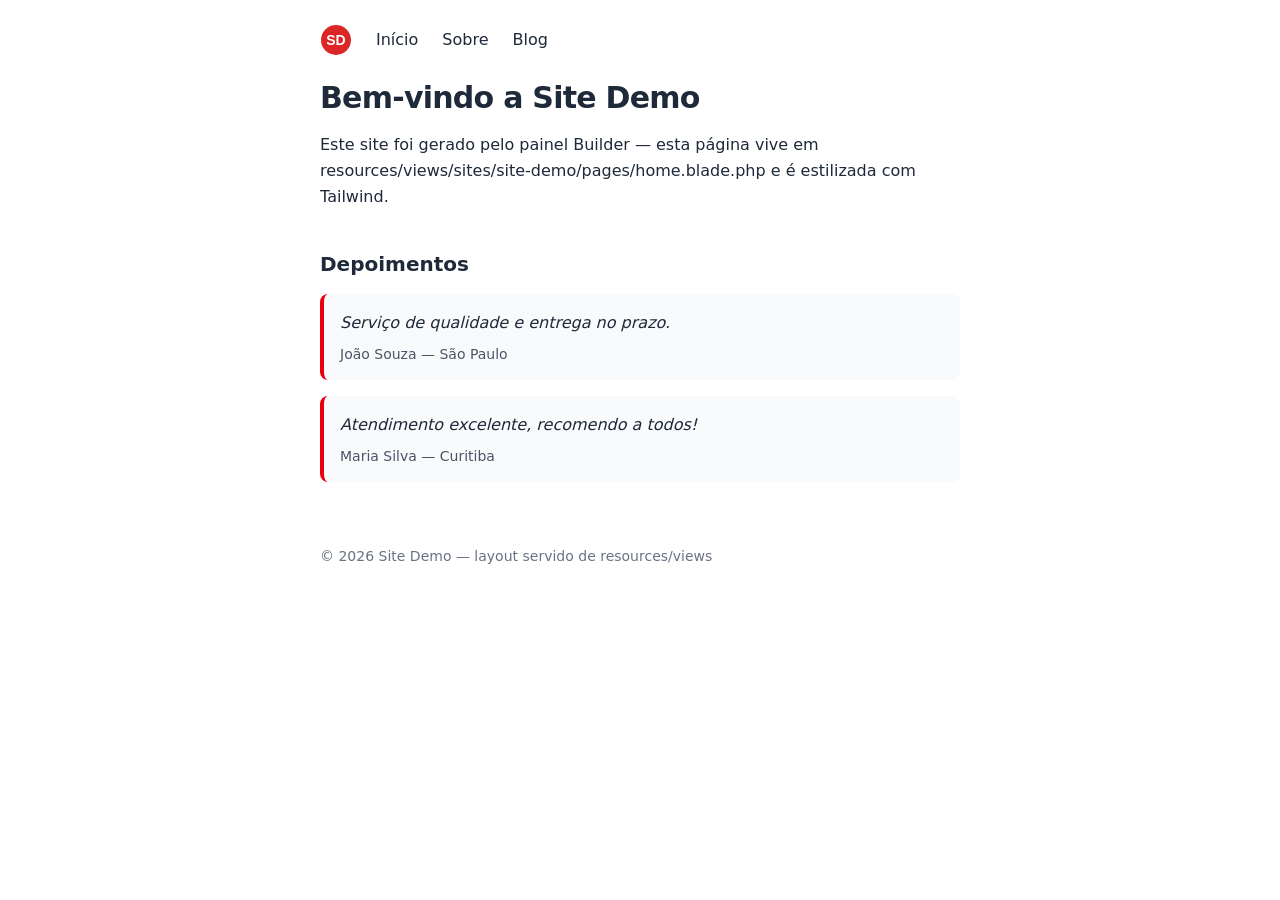
==== index.html @ 749038ee "Publicação via Builder em 03/07/2026 13:17" ====
<!doctype html>
<html lang="pt-BR">

<head>
    <meta charset="utf-8">
    <meta name="viewport" content="width=device-width, initial-scale=1">
    <title>Início — Site Demo</title>
    <link rel="stylesheet" href="/assets/site.css">
    <script src="/assets/js/site.js" defer></script>
</head>

<body class="mx-auto max-w-2xl px-4 leading-relaxed text-gray-800">
    <nav class="flex items-center gap-6 py-6 font-medium">
        <a href="/"><img src="/assets/images/logo.svg" alt="Site Demo" class="h-8 w-8"></a>
        <a href="/" class="hover:text-red-600">Início</a>
        <a href="/sobre/" class="hover:text-red-600">Sobre</a>
        <a href="/blog/" class="hover:text-red-600">Blog</a>
    </nav>
    <h1 class="text-3xl font-bold tracking-tight">Bem-vindo a Site Demo</h1>
<p class="mt-4">Este site foi gerado pelo painel Builder — esta página vive em
    resources/views/sites/site-demo/pages/home.blade.php e é estilizada com Tailwind.</p>
<section class="mt-10">
    <h2 class="text-xl font-semibold">Depoimentos</h2>
    <div class="mt-4 grid gap-4">
                    <blockquote class="rounded-lg border-l-4 border-red-600 bg-gray-50 p-4">
                <p class="italic">Serviço de qualidade e entrega no prazo.</p>
                <cite class="mt-2 block text-sm font-medium not-italic text-gray-600">João Souza —
                    São Paulo</cite>
            </blockquote>
                    <blockquote class="rounded-lg border-l-4 border-red-600 bg-gray-50 p-4">
                <p class="italic">Atendimento excelente, recomendo a todos!</p>
                <cite class="mt-2 block text-sm font-medium not-italic text-gray-600">Maria Silva —
                    Curitiba</cite>
            </blockquote>
            </div>
</section>

    <footer class="mt-16 pb-8 text-sm text-gray-500">© <span data-year></span> Site Demo — layout servido de
        resources/views</footer>
</body>

</html>
---- assets/site.css ----
/*! tailwindcss v4.3.2 | MIT License | https://tailwindcss.com */
@layer properties{@supports (((-webkit-hyphens:none)) and (not (margin-trim:inline))) or ((-moz-orient:inline) and (not (color:rgb(from red r g b)))){*,:before,:after,::backdrop{--tw-space-y-reverse:0;--tw-border-style:solid;--tw-leading:initial;--tw-font-weight:initial;--tw-tracking:initial}}}@layer theme{:root,:host{--font-sans:ui-sans-serif, system-ui, sans-serif, "Apple Color Emoji", "Segoe UI Emoji", "Segoe UI Symbol", "Noto Color Emoji";--font-mono:ui-monospace, SFMono-Regular, Menlo, Monaco, Consolas, "Liberation Mono", "Courier New", monospace;--color-red-600:oklch(57.7% .245 27.325);--color-gray-50:oklch(98.5% .002 247.839);--color-gray-200:oklch(92.8% .006 264.531);--color-gray-500:oklch(55.1% .027 264.364);--color-gray-600:oklch(44.6% .03 256.802);--color-gray-800:oklch(27.8% .033 256.848);--spacing:.25rem;--container-2xl:42rem;--text-sm:.875rem;--text-sm--line-height:calc(1.25 / .875);--text-lg:1.125rem;--text-lg--line-height:calc(1.75 / 1.125);--text-xl:1.25rem;--text-xl--line-height:calc(1.75 / 1.25);--text-3xl:1.875rem;--text-3xl--line-height:calc(2.25 / 1.875);--font-weight-medium:500;--font-weight-semibold:600;--font-weight-bold:700;--tracking-tight:-.025em;--leading-relaxed:1.625;--radius-lg:.5rem;--default-font-family:var(--font-sans);--default-mono-font-family:var(--font-mono)}}@layer base{*,:after,:before,::backdrop{box-sizing:border-box;border:0 solid;margin:0;padding:0}::file-selector-button{box-sizing:border-box;border:0 solid;margin:0;padding:0}html,:host{-webkit-text-size-adjust:100%;tab-size:4;line-height:1.5;font-family:var(--default-font-family,ui-sans-serif, system-ui, sans-serif, "Apple Color Emoji", "Segoe UI Emoji", "Segoe UI Symbol", "Noto Color Emoji");font-feature-settings:var(--default-font-feature-settings,normal);font-variation-settings:var(--default-font-variation-settings,normal);-webkit-tap-highlight-color:transparent}hr{height:0;color:inherit;border-top-width:1px}abbr:where([title]){-webkit-text-decoration:underline dotted;text-decoration:underline dotted}h1,h2,h3,h4,h5,h6{font-size:inherit;font-weight:inherit}a{color:inherit;-webkit-text-decoration:inherit;-webkit-text-decoration:inherit;-webkit-text-decoration:inherit;text-decoration:inherit}b,strong{font-weight:bolder}code,kbd,samp,pre{font-family:var(--default-mono-font-family,ui-monospace, SFMono-Regular, Menlo, Monaco, Consolas, "Liberation Mono", "Courier New", monospace);font-feature-settings:var(--default-mono-font-feature-settings,normal);font-variation-settings:var(--default-mono-font-variation-settings,normal);font-size:1em}small{font-size:80%}sub,sup{vertical-align:baseline;font-size:75%;line-height:0;position:relative}sub{bottom:-.25em}sup{top:-.5em}table{text-indent:0;border-color:inherit;border-collapse:collapse}:-moz-focusring{outline:auto}progress{vertical-align:baseline}summary{display:list-item}ol,ul,menu{list-style:none}img,svg,video,canvas,audio,iframe,embed,object{vertical-align:middle;display:block}img,video{max-width:100%;height:auto}button,input,select,optgroup,textarea{font:inherit;font-feature-settings:inherit;font-variation-settings:inherit;letter-spacing:inherit;color:inherit;opacity:1;background-color:#0000;border-radius:0}::file-selector-button{font:inherit;font-feature-settings:inherit;font-variation-settings:inherit;letter-spacing:inherit;color:inherit;opacity:1;background-color:#0000;border-radius:0}:where(select:is([multiple],[size])) optgroup{font-weight:bolder}:where(select:is([multiple],[size])) optgroup option{padding-inline-start:20px}::file-selector-button{margin-inline-end:4px}::placeholder{opacity:1}@supports (not ((-webkit-appearance:-apple-pay-button))) or (contain-intrinsic-size:1px){::placeholder{color:currentColor}@supports (color:color-mix(in lab, red, red)){::placeholder{color:color-mix(in oklab, currentcolor 50%, transparent)}}}textarea{resize:vertical}::-webkit-search-decoration{-webkit-appearance:none}::-webkit-date-and-time-value{min-height:1lh;text-align:inherit}::-webkit-datetime-edit{display:inline-flex}::-webkit-datetime-edit-fields-wrapper{padding:0}::-webkit-datetime-edit{padding-block:0}::-webkit-datetime-edit-year-field{padding-block:0}::-webkit-datetime-edit-month-field{padding-block:0}::-webkit-datetime-edit-day-field{padding-block:0}::-webkit-datetime-edit-hour-field{padding-block:0}::-webkit-datetime-edit-minute-field{padding-block:0}::-webkit-datetime-edit-second-field{padding-block:0}::-webkit-datetime-edit-millisecond-field{padding-block:0}::-webkit-datetime-edit-meridiem-field{padding-block:0}::-webkit-calendar-picker-indicator{line-height:1}:-moz-ui-invalid{box-shadow:none}button,input:where([type=button],[type=reset],[type=submit]){appearance:button}::file-selector-button{appearance:button}::-webkit-inner-spin-button{height:auto}::-webkit-outer-spin-button{height:auto}[hidden]:where(:not([hidden=until-found])){display:none!important}}@layer components;@layer utilities{.mx-auto{margin-inline:auto}.mt-2{margin-top:calc(var(--spacing) * 2)}.mt-4{margin-top:calc(var(--spacing) * 4)}.mt-6{margin-top:calc(var(--spacing) * 6)}.mt-10{margin-top:calc(var(--spacing) * 10)}.mt-16{margin-top:calc(var(--spacing) * 16)}.block{display:block}.flex{display:flex}.grid{display:grid}.h-8{height:calc(var(--spacing) * 8)}.w-8{width:calc(var(--spacing) * 8)}.max-w-2xl{max-width:var(--container-2xl)}.items-center{align-items:center}.gap-4{gap:calc(var(--spacing) * 4)}.gap-6{gap:calc(var(--spacing) * 6)}:where(.space-y-4>:not(:last-child)){--tw-space-y-reverse:0;margin-block-start:calc(calc(var(--spacing) * 4) * var(--tw-space-y-reverse));margin-block-end:calc(calc(var(--spacing) * 4) * calc(1 - var(--tw-space-y-reverse)))}.rounded-lg{border-radius:var(--radius-lg)}.border{border-style:var(--tw-border-style);border-width:1px}.border-l-4{border-left-style:var(--tw-border-style);border-left-width:4px}.border-gray-200{border-color:var(--color-gray-200)}.border-red-600{border-color:var(--color-red-600)}.bg-gray-50{background-color:var(--color-gray-50)}.p-4{padding:calc(var(--spacing) * 4)}.p-5{padding:calc(var(--spacing) * 5)}.px-4{padding-inline:calc(var(--spacing) * 4)}.py-6{padding-block:calc(var(--spacing) * 6)}.pb-8{padding-bottom:calc(var(--spacing) * 8)}.text-3xl{font-size:var(--text-3xl);line-height:var(--tw-leading,var(--text-3xl--line-height))}.text-lg{font-size:var(--text-lg);line-height:var(--tw-leading,var(--text-lg--line-height))}.text-sm{font-size:var(--text-sm);line-height:var(--tw-leading,var(--text-sm--line-height))}.text-xl{font-size:var(--text-xl);line-height:var(--tw-leading,var(--text-xl--line-height))}.leading-relaxed{--tw-leading:var(--leading-relaxed);line-height:var(--leading-relaxed)}.font-bold{--tw-font-weight:var(--font-weight-bold);font-weight:var(--font-weight-bold)}.font-medium{--tw-font-weight:var(--font-weight-medium);font-weight:var(--font-weight-medium)}.font-semibold{--tw-font-weight:var(--font-weight-semibold);font-weight:var(--font-weight-semibold)}.tracking-tight{--tw-tracking:var(--tracking-tight);letter-spacing:var(--tracking-tight)}.text-gray-500{color:var(--color-gray-500)}.text-gray-600{color:var(--color-gray-600)}.text-gray-800{color:var(--color-gray-800)}.text-red-600{color:var(--color-red-600)}.italic{font-style:italic}.not-italic{font-style:normal}@media (hover:hover){.hover\:text-red-600:hover{color:var(--color-red-600)}.hover\:underline:hover{text-decoration-line:underline}}}@property --tw-space-y-reverse{syntax:"*";inherits:false;initial-value:0}@property --tw-border-style{syntax:"*";inherits:false;initial-value:solid}@property --tw-leading{syntax:"*";inherits:false}@property --tw-font-weight{syntax:"*";inherits:false}@property --tw-tracking{syntax:"*";inherits:false}
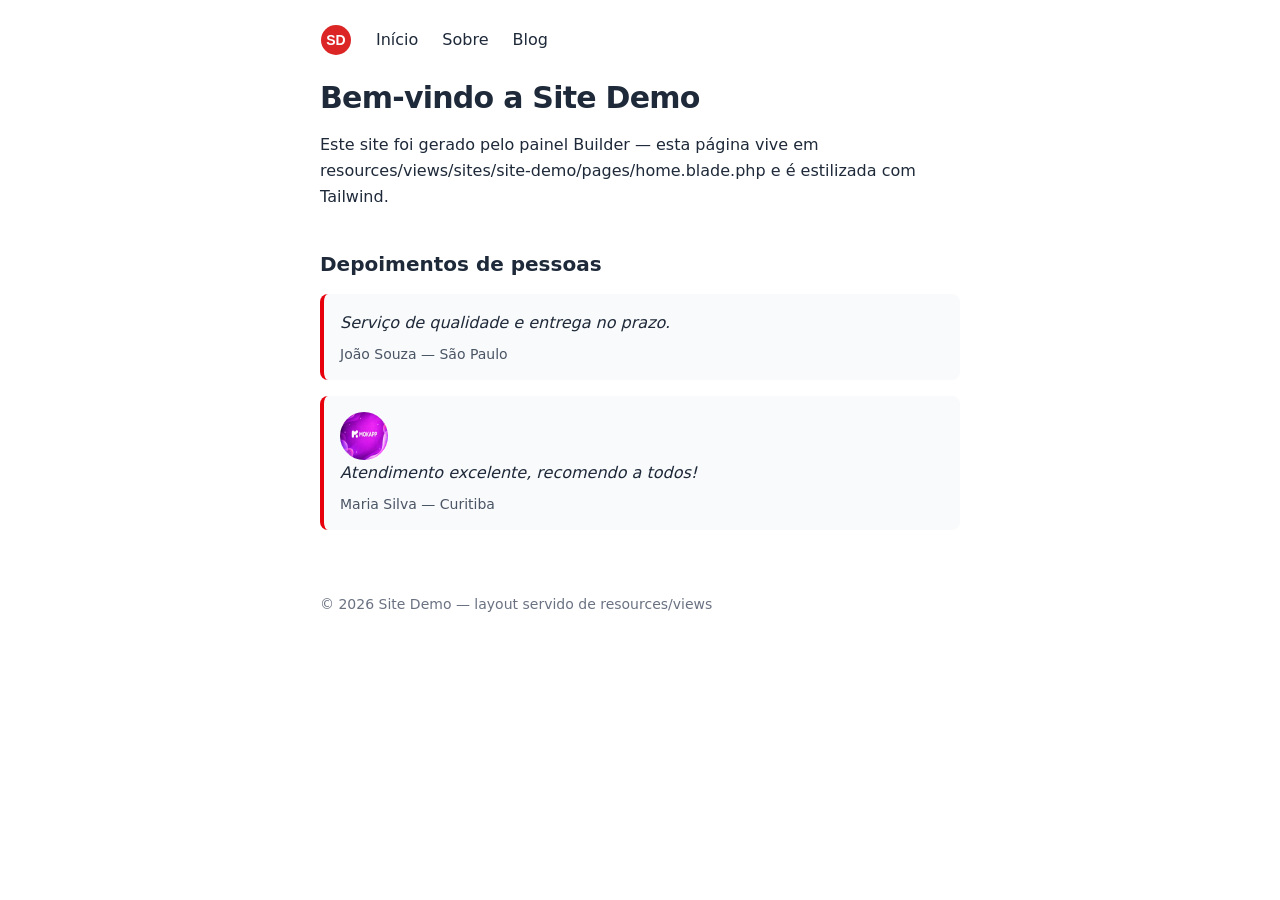
==== commit 54591ca8: "Publicação via Builder em 03/07/2026 13:42" ====
--- a/index.html
+++ b/index.html
@@ -20,15 +20,17 @@
 <p class="mt-4">Este site foi gerado pelo painel Builder — esta página vive em
     resources/views/sites/site-demo/pages/home.blade.php e é estilizada com Tailwind.</p>
 <section class="mt-10">
-    <h2 class="text-xl font-semibold">Depoimentos</h2>
+    <h2 class="text-xl font-semibold">Depoimentos de pessoas</h2>
     <div class="mt-4 grid gap-4">
                     <blockquote class="rounded-lg border-l-4 border-red-600 bg-gray-50 p-4">
-                <p class="italic">Serviço de qualidade e entrega no prazo.</p>
+                                <p class="italic">Serviço de qualidade e entrega no prazo.</p>
                 <cite class="mt-2 block text-sm font-medium not-italic text-gray-600">João Souza —
                     São Paulo</cite>
             </blockquote>
                     <blockquote class="rounded-lg border-l-4 border-red-600 bg-gray-50 p-4">
-                <p class="italic">Atendimento excelente, recomendo a todos!</p>
+                                    <img src="/media/sites/11/01KWM2SP0B7ZAYQSWC1CBC7YSX.png" alt="Maria Silva"
+                        class="h-12 w-12 rounded-full">
+                                <p class="italic">Atendimento excelente, recomendo a todos!</p>
                 <cite class="mt-2 block text-sm font-medium not-italic text-gray-600">Maria Silva —
                     Curitiba</cite>
             </blockquote>
--- a/assets/site.css
+++ b/assets/site.css
@@ -1,2 +1,2 @@
 /*! tailwindcss v4.3.2 | MIT License | https://tailwindcss.com */
-@layer properties{@supports (((-webkit-hyphens:none)) and (not (margin-trim:inline))) or ((-moz-orient:inline) and (not (color:rgb(from red r g b)))){*,:before,:after,::backdrop{--tw-space-y-reverse:0;--tw-border-style:solid;--tw-leading:initial;--tw-font-weight:initial;--tw-tracking:initial}}}@layer theme{:root,:host{--font-sans:ui-sans-serif, system-ui, sans-serif, "Apple Color Emoji", "Segoe UI Emoji", "Segoe UI Symbol", "Noto Color Emoji";--font-mono:ui-monospace, SFMono-Regular, Menlo, Monaco, Consolas, "Liberation Mono", "Courier New", monospace;--color-red-600:oklch(57.7% .245 27.325);--color-gray-50:oklch(98.5% .002 247.839);--color-gray-200:oklch(92.8% .006 264.531);--color-gray-500:oklch(55.1% .027 264.364);--color-gray-600:oklch(44.6% .03 256.802);--color-gray-800:oklch(27.8% .033 256.848);--spacing:.25rem;--container-2xl:42rem;--text-sm:.875rem;--text-sm--line-height:calc(1.25 / .875);--text-lg:1.125rem;--text-lg--line-height:calc(1.75 / 1.125);--text-xl:1.25rem;--text-xl--line-height:calc(1.75 / 1.25);--text-3xl:1.875rem;--text-3xl--line-height:calc(2.25 / 1.875);--font-weight-medium:500;--font-weight-semibold:600;--font-weight-bold:700;--tracking-tight:-.025em;--leading-relaxed:1.625;--radius-lg:.5rem;--default-font-family:var(--font-sans);--default-mono-font-family:var(--font-mono)}}@layer base{*,:after,:before,::backdrop{box-sizing:border-box;border:0 solid;margin:0;padding:0}::file-selector-button{box-sizing:border-box;border:0 solid;margin:0;padding:0}html,:host{-webkit-text-size-adjust:100%;tab-size:4;line-height:1.5;font-family:var(--default-font-family,ui-sans-serif, system-ui, sans-serif, "Apple Color Emoji", "Segoe UI Emoji", "Segoe UI Symbol", "Noto Color Emoji");font-feature-settings:var(--default-font-feature-settings,normal);font-variation-settings:var(--default-font-variation-settings,normal);-webkit-tap-highlight-color:transparent}hr{height:0;color:inherit;border-top-width:1px}abbr:where([title]){-webkit-text-decoration:underline dotted;text-decoration:underline dotted}h1,h2,h3,h4,h5,h6{font-size:inherit;font-weight:inherit}a{color:inherit;-webkit-text-decoration:inherit;-webkit-text-decoration:inherit;-webkit-text-decoration:inherit;text-decoration:inherit}b,strong{font-weight:bolder}code,kbd,samp,pre{font-family:var(--default-mono-font-family,ui-monospace, SFMono-Regular, Menlo, Monaco, Consolas, "Liberation Mono", "Courier New", monospace);font-feature-settings:var(--default-mono-font-feature-settings,normal);font-variation-settings:var(--default-mono-font-variation-settings,normal);font-size:1em}small{font-size:80%}sub,sup{vertical-align:baseline;font-size:75%;line-height:0;position:relative}sub{bottom:-.25em}sup{top:-.5em}table{text-indent:0;border-color:inherit;border-collapse:collapse}:-moz-focusring{outline:auto}progress{vertical-align:baseline}summary{display:list-item}ol,ul,menu{list-style:none}img,svg,video,canvas,audio,iframe,embed,object{vertical-align:middle;display:block}img,video{max-width:100%;height:auto}button,input,select,optgroup,textarea{font:inherit;font-feature-settings:inherit;font-variation-settings:inherit;letter-spacing:inherit;color:inherit;opacity:1;background-color:#0000;border-radius:0}::file-selector-button{font:inherit;font-feature-settings:inherit;font-variation-settings:inherit;letter-spacing:inherit;color:inherit;opacity:1;background-color:#0000;border-radius:0}:where(select:is([multiple],[size])) optgroup{font-weight:bolder}:where(select:is([multiple],[size])) optgroup option{padding-inline-start:20px}::file-selector-button{margin-inline-end:4px}::placeholder{opacity:1}@supports (not ((-webkit-appearance:-apple-pay-button))) or (contain-intrinsic-size:1px){::placeholder{color:currentColor}@supports (color:color-mix(in lab, red, red)){::placeholder{color:color-mix(in oklab, currentcolor 50%, transparent)}}}textarea{resize:vertical}::-webkit-search-decoration{-webkit-appearance:none}::-webkit-date-and-time-value{min-height:1lh;text-align:inherit}::-webkit-datetime-edit{display:inline-flex}::-webkit-datetime-edit-fields-wrapper{padding:0}::-webkit-datetime-edit{padding-block:0}::-webkit-datetime-edit-year-field{padding-block:0}::-webkit-datetime-edit-month-field{padding-block:0}::-webkit-datetime-edit-day-field{padding-block:0}::-webkit-datetime-edit-hour-field{padding-block:0}::-webkit-datetime-edit-minute-field{padding-block:0}::-webkit-datetime-edit-second-field{padding-block:0}::-webkit-datetime-edit-millisecond-field{padding-block:0}::-webkit-datetime-edit-meridiem-field{padding-block:0}::-webkit-calendar-picker-indicator{line-height:1}:-moz-ui-invalid{box-shadow:none}button,input:where([type=button],[type=reset],[type=submit]){appearance:button}::file-selector-button{appearance:button}::-webkit-inner-spin-button{height:auto}::-webkit-outer-spin-button{height:auto}[hidden]:where(:not([hidden=until-found])){display:none!important}}@layer components;@layer utilities{.mx-auto{margin-inline:auto}.mt-2{margin-top:calc(var(--spacing) * 2)}.mt-4{margin-top:calc(var(--spacing) * 4)}.mt-6{margin-top:calc(var(--spacing) * 6)}.mt-10{margin-top:calc(var(--spacing) * 10)}.mt-16{margin-top:calc(var(--spacing) * 16)}.block{display:block}.flex{display:flex}.grid{display:grid}.h-8{height:calc(var(--spacing) * 8)}.w-8{width:calc(var(--spacing) * 8)}.max-w-2xl{max-width:var(--container-2xl)}.items-center{align-items:center}.gap-4{gap:calc(var(--spacing) * 4)}.gap-6{gap:calc(var(--spacing) * 6)}:where(.space-y-4>:not(:last-child)){--tw-space-y-reverse:0;margin-block-start:calc(calc(var(--spacing) * 4) * var(--tw-space-y-reverse));margin-block-end:calc(calc(var(--spacing) * 4) * calc(1 - var(--tw-space-y-reverse)))}.rounded-lg{border-radius:var(--radius-lg)}.border{border-style:var(--tw-border-style);border-width:1px}.border-l-4{border-left-style:var(--tw-border-style);border-left-width:4px}.border-gray-200{border-color:var(--color-gray-200)}.border-red-600{border-color:var(--color-red-600)}.bg-gray-50{background-color:var(--color-gray-50)}.p-4{padding:calc(var(--spacing) * 4)}.p-5{padding:calc(var(--spacing) * 5)}.px-4{padding-inline:calc(var(--spacing) * 4)}.py-6{padding-block:calc(var(--spacing) * 6)}.pb-8{padding-bottom:calc(var(--spacing) * 8)}.text-3xl{font-size:var(--text-3xl);line-height:var(--tw-leading,var(--text-3xl--line-height))}.text-lg{font-size:var(--text-lg);line-height:var(--tw-leading,var(--text-lg--line-height))}.text-sm{font-size:var(--text-sm);line-height:var(--tw-leading,var(--text-sm--line-height))}.text-xl{font-size:var(--text-xl);line-height:var(--tw-leading,var(--text-xl--line-height))}.leading-relaxed{--tw-leading:var(--leading-relaxed);line-height:var(--leading-relaxed)}.font-bold{--tw-font-weight:var(--font-weight-bold);font-weight:var(--font-weight-bold)}.font-medium{--tw-font-weight:var(--font-weight-medium);font-weight:var(--font-weight-medium)}.font-semibold{--tw-font-weight:var(--font-weight-semibold);font-weight:var(--font-weight-semibold)}.tracking-tight{--tw-tracking:var(--tracking-tight);letter-spacing:var(--tracking-tight)}.text-gray-500{color:var(--color-gray-500)}.text-gray-600{color:var(--color-gray-600)}.text-gray-800{color:var(--color-gray-800)}.text-red-600{color:var(--color-red-600)}.italic{font-style:italic}.not-italic{font-style:normal}@media (hover:hover){.hover\:text-red-600:hover{color:var(--color-red-600)}.hover\:underline:hover{text-decoration-line:underline}}}@property --tw-space-y-reverse{syntax:"*";inherits:false;initial-value:0}@property --tw-border-style{syntax:"*";inherits:false;initial-value:solid}@property --tw-leading{syntax:"*";inherits:false}@property --tw-font-weight{syntax:"*";inherits:false}@property --tw-tracking{syntax:"*";inherits:false}+@layer properties{@supports (((-webkit-hyphens:none)) and (not (margin-trim:inline))) or ((-moz-orient:inline) and (not (color:rgb(from red r g b)))){*,:before,:after,::backdrop{--tw-space-y-reverse:0;--tw-border-style:solid;--tw-leading:initial;--tw-font-weight:initial;--tw-tracking:initial}}}@layer theme{:root,:host{--font-sans:ui-sans-serif, system-ui, sans-serif, "Apple Color Emoji", "Segoe UI Emoji", "Segoe UI Symbol", "Noto Color Emoji";--font-mono:ui-monospace, SFMono-Regular, Menlo, Monaco, Consolas, "Liberation Mono", "Courier New", monospace;--color-red-600:oklch(57.7% .245 27.325);--color-gray-50:oklch(98.5% .002 247.839);--color-gray-200:oklch(92.8% .006 264.531);--color-gray-500:oklch(55.1% .027 264.364);--color-gray-600:oklch(44.6% .03 256.802);--color-gray-800:oklch(27.8% .033 256.848);--spacing:.25rem;--container-2xl:42rem;--text-sm:.875rem;--text-sm--line-height:calc(1.25 / .875);--text-lg:1.125rem;--text-lg--line-height:calc(1.75 / 1.125);--text-xl:1.25rem;--text-xl--line-height:calc(1.75 / 1.25);--text-3xl:1.875rem;--text-3xl--line-height:calc(2.25 / 1.875);--font-weight-medium:500;--font-weight-semibold:600;--font-weight-bold:700;--tracking-tight:-.025em;--leading-relaxed:1.625;--radius-lg:.5rem;--default-font-family:var(--font-sans);--default-mono-font-family:var(--font-mono)}}@layer base{*,:after,:before,::backdrop{box-sizing:border-box;border:0 solid;margin:0;padding:0}::file-selector-button{box-sizing:border-box;border:0 solid;margin:0;padding:0}html,:host{-webkit-text-size-adjust:100%;tab-size:4;line-height:1.5;font-family:var(--default-font-family,ui-sans-serif, system-ui, sans-serif, "Apple Color Emoji", "Segoe UI Emoji", "Segoe UI Symbol", "Noto Color Emoji");font-feature-settings:var(--default-font-feature-settings,normal);font-variation-settings:var(--default-font-variation-settings,normal);-webkit-tap-highlight-color:transparent}hr{height:0;color:inherit;border-top-width:1px}abbr:where([title]){-webkit-text-decoration:underline dotted;text-decoration:underline dotted}h1,h2,h3,h4,h5,h6{font-size:inherit;font-weight:inherit}a{color:inherit;-webkit-text-decoration:inherit;-webkit-text-decoration:inherit;-webkit-text-decoration:inherit;text-decoration:inherit}b,strong{font-weight:bolder}code,kbd,samp,pre{font-family:var(--default-mono-font-family,ui-monospace, SFMono-Regular, Menlo, Monaco, Consolas, "Liberation Mono", "Courier New", monospace);font-feature-settings:var(--default-mono-font-feature-settings,normal);font-variation-settings:var(--default-mono-font-variation-settings,normal);font-size:1em}small{font-size:80%}sub,sup{vertical-align:baseline;font-size:75%;line-height:0;position:relative}sub{bottom:-.25em}sup{top:-.5em}table{text-indent:0;border-color:inherit;border-collapse:collapse}:-moz-focusring{outline:auto}progress{vertical-align:baseline}summary{display:list-item}ol,ul,menu{list-style:none}img,svg,video,canvas,audio,iframe,embed,object{vertical-align:middle;display:block}img,video{max-width:100%;height:auto}button,input,select,optgroup,textarea{font:inherit;font-feature-settings:inherit;font-variation-settings:inherit;letter-spacing:inherit;color:inherit;opacity:1;background-color:#0000;border-radius:0}::file-selector-button{font:inherit;font-feature-settings:inherit;font-variation-settings:inherit;letter-spacing:inherit;color:inherit;opacity:1;background-color:#0000;border-radius:0}:where(select:is([multiple],[size])) optgroup{font-weight:bolder}:where(select:is([multiple],[size])) optgroup option{padding-inline-start:20px}::file-selector-button{margin-inline-end:4px}::placeholder{opacity:1}@supports (not ((-webkit-appearance:-apple-pay-button))) or (contain-intrinsic-size:1px){::placeholder{color:currentColor}@supports (color:color-mix(in lab, red, red)){::placeholder{color:color-mix(in oklab, currentcolor 50%, transparent)}}}textarea{resize:vertical}::-webkit-search-decoration{-webkit-appearance:none}::-webkit-date-and-time-value{min-height:1lh;text-align:inherit}::-webkit-datetime-edit{display:inline-flex}::-webkit-datetime-edit-fields-wrapper{padding:0}::-webkit-datetime-edit{padding-block:0}::-webkit-datetime-edit-year-field{padding-block:0}::-webkit-datetime-edit-month-field{padding-block:0}::-webkit-datetime-edit-day-field{padding-block:0}::-webkit-datetime-edit-hour-field{padding-block:0}::-webkit-datetime-edit-minute-field{padding-block:0}::-webkit-datetime-edit-second-field{padding-block:0}::-webkit-datetime-edit-millisecond-field{padding-block:0}::-webkit-datetime-edit-meridiem-field{padding-block:0}::-webkit-calendar-picker-indicator{line-height:1}:-moz-ui-invalid{box-shadow:none}button,input:where([type=button],[type=reset],[type=submit]){appearance:button}::file-selector-button{appearance:button}::-webkit-inner-spin-button{height:auto}::-webkit-outer-spin-button{height:auto}[hidden]:where(:not([hidden=until-found])){display:none!important}}@layer components;@layer utilities{.mx-auto{margin-inline:auto}.mt-2{margin-top:calc(var(--spacing) * 2)}.mt-4{margin-top:calc(var(--spacing) * 4)}.mt-6{margin-top:calc(var(--spacing) * 6)}.mt-10{margin-top:calc(var(--spacing) * 10)}.mt-16{margin-top:calc(var(--spacing) * 16)}.block{display:block}.flex{display:flex}.grid{display:grid}.h-8{height:calc(var(--spacing) * 8)}.h-12{height:calc(var(--spacing) * 12)}.w-8{width:calc(var(--spacing) * 8)}.w-12{width:calc(var(--spacing) * 12)}.max-w-2xl{max-width:var(--container-2xl)}.items-center{align-items:center}.gap-4{gap:calc(var(--spacing) * 4)}.gap-6{gap:calc(var(--spacing) * 6)}:where(.space-y-4>:not(:last-child)){--tw-space-y-reverse:0;margin-block-start:calc(calc(var(--spacing) * 4) * var(--tw-space-y-reverse));margin-block-end:calc(calc(var(--spacing) * 4) * calc(1 - var(--tw-space-y-reverse)))}.rounded-full{border-radius:3.40282e38px}.rounded-lg{border-radius:var(--radius-lg)}.border{border-style:var(--tw-border-style);border-width:1px}.border-l-4{border-left-style:var(--tw-border-style);border-left-width:4px}.border-gray-200{border-color:var(--color-gray-200)}.border-red-600{border-color:var(--color-red-600)}.bg-gray-50{background-color:var(--color-gray-50)}.p-4{padding:calc(var(--spacing) * 4)}.p-5{padding:calc(var(--spacing) * 5)}.px-4{padding-inline:calc(var(--spacing) * 4)}.py-6{padding-block:calc(var(--spacing) * 6)}.pb-8{padding-bottom:calc(var(--spacing) * 8)}.text-3xl{font-size:var(--text-3xl);line-height:var(--tw-leading,var(--text-3xl--line-height))}.text-lg{font-size:var(--text-lg);line-height:var(--tw-leading,var(--text-lg--line-height))}.text-sm{font-size:var(--text-sm);line-height:var(--tw-leading,var(--text-sm--line-height))}.text-xl{font-size:var(--text-xl);line-height:var(--tw-leading,var(--text-xl--line-height))}.leading-relaxed{--tw-leading:var(--leading-relaxed);line-height:var(--leading-relaxed)}.font-bold{--tw-font-weight:var(--font-weight-bold);font-weight:var(--font-weight-bold)}.font-medium{--tw-font-weight:var(--font-weight-medium);font-weight:var(--font-weight-medium)}.font-semibold{--tw-font-weight:var(--font-weight-semibold);font-weight:var(--font-weight-semibold)}.tracking-tight{--tw-tracking:var(--tracking-tight);letter-spacing:var(--tracking-tight)}.text-gray-500{color:var(--color-gray-500)}.text-gray-600{color:var(--color-gray-600)}.text-gray-800{color:var(--color-gray-800)}.text-red-600{color:var(--color-red-600)}.italic{font-style:italic}.not-italic{font-style:normal}@media (hover:hover){.hover\:text-red-600:hover{color:var(--color-red-600)}.hover\:underline:hover{text-decoration-line:underline}}}@property --tw-space-y-reverse{syntax:"*";inherits:false;initial-value:0}@property --tw-border-style{syntax:"*";inherits:false;initial-value:solid}@property --tw-leading{syntax:"*";inherits:false}@property --tw-font-weight{syntax:"*";inherits:false}@property --tw-tracking{syntax:"*";inherits:false}
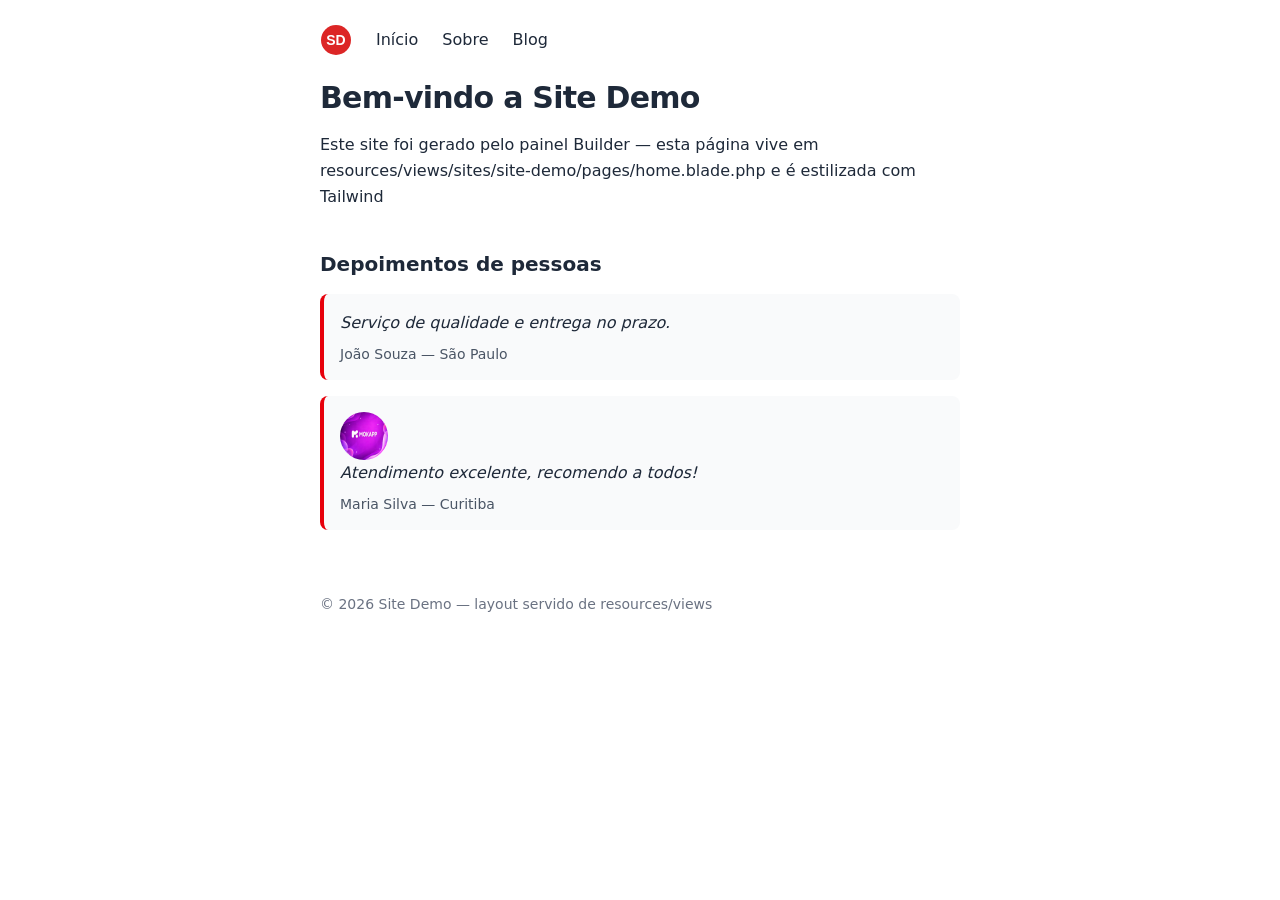
==== commit ffa0c0d8: "Publicação via Builder em 03/07/2026 14:03" ====
--- a/index.html
+++ b/index.html
@@ -18,7 +18,7 @@
     </nav>
     <h1 class="text-3xl font-bold tracking-tight">Bem-vindo a Site Demo</h1>
 <p class="mt-4">Este site foi gerado pelo painel Builder — esta página vive em
-    resources/views/sites/site-demo/pages/home.blade.php e é estilizada com Tailwind.</p>
+    resources/views/sites/site-demo/pages/home.blade.php e é estilizada com Tailwind</p>
 <section class="mt-10">
     <h2 class="text-xl font-semibold">Depoimentos de pessoas</h2>
     <div class="mt-4 grid gap-4">
@@ -28,7 +28,7 @@
                     São Paulo</cite>
             </blockquote>
                     <blockquote class="rounded-lg border-l-4 border-red-600 bg-gray-50 p-4">
-                                    <img src="/media/sites/11/01KWM2SP0B7ZAYQSWC1CBC7YSX.png" alt="Maria Silva"
+                                    <img src="/assets/media/01KWM2SP0B7ZAYQSWC1CBC7YSX.png" alt="Maria Silva"
                         class="h-12 w-12 rounded-full">
                                 <p class="italic">Atendimento excelente, recomendo a todos!</p>
                 <cite class="mt-2 block text-sm font-medium not-italic text-gray-600">Maria Silva —
